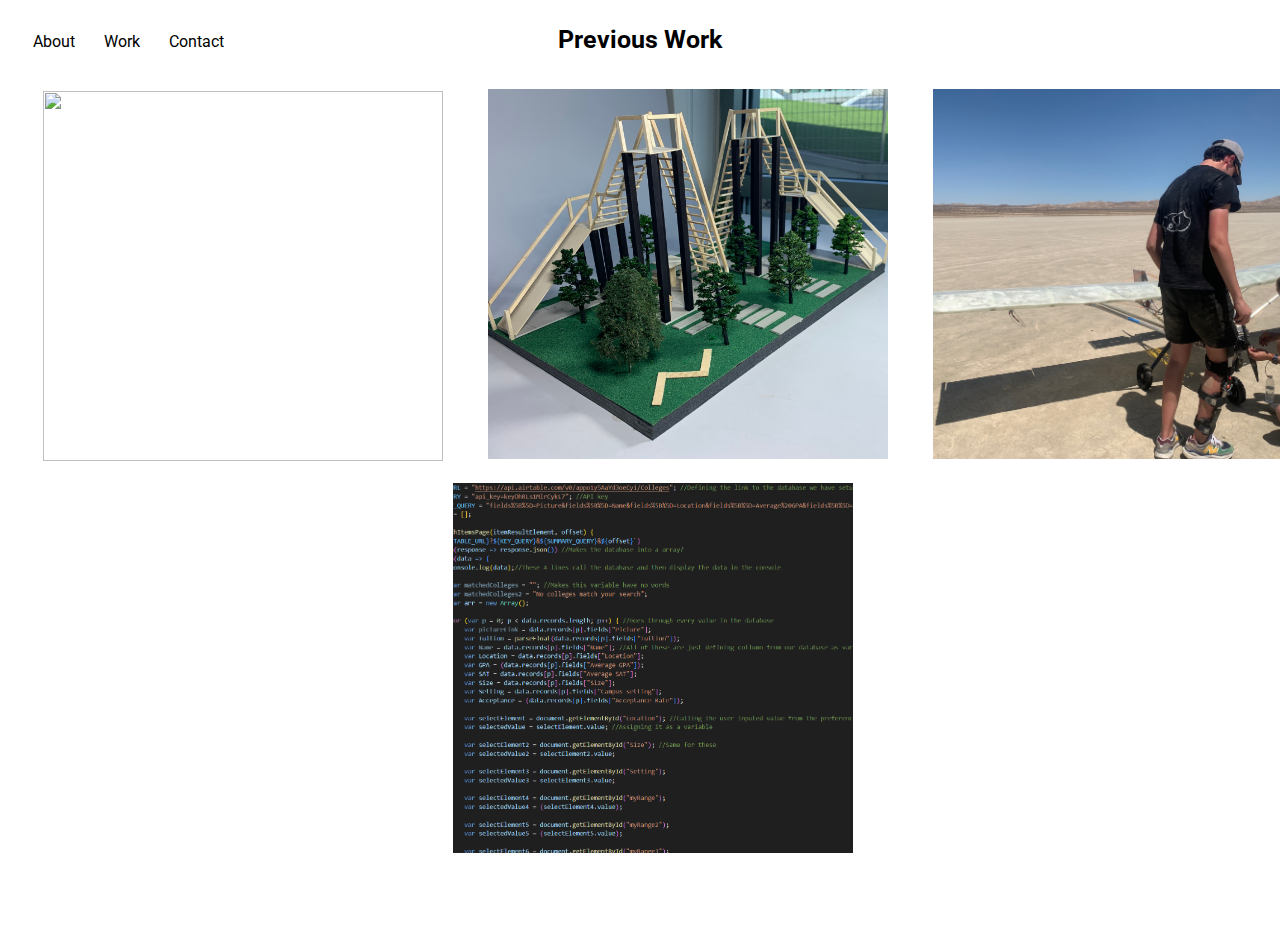
==== index.html @ 19568d02 "Added Portfolio Files" ====
<!DOCTYPE html>
<html lang="en">
<head>
    <meta charset="UTF-8">
    <meta name="author" content="Max Webb">
    <meta name="description" content="Maxwell's portfolio containing many of his extracuricular activities">
    <link rel="stylesheet" href="style.css">
    <link rel="stylesheet" href="wokrpage.css">
    <link href="https://fonts.googleapis.com/css2?family=Roboto&display=swap" rel="stylesheet"> 
</head>
<body>
    <p>Previous Work</p>
    <div class="image-container">
        <a href="electrical.html">
            <div class="container1">
                <img class="image1" src="circuit.png", width:400px> 
                <div class="text1">Flight Computer</div> 
            </div>
        </a>
        <a href="architecture.html">
            <div class="container2">
                <img class="image1" src="Model.jpeg"> 
                <div class="text2">Architecture Model</div>
            </div>
        </a>
        <a href="fabrication.html">
            <div class="container3">
                <img class="image1" src="fabrication.JPG"> 
                <div class="text3">Fabrication Work</div>
            </div>
        </a>
    </div>
    <div class="image-container">
        <a href="programming.html">
            <div class="container4">
                <img class="image1" src="code.png"> 
                <div class="text4">Programming Work</div>
            </div>
        </a>
    </div>
    <div class="menu bar">
        <nav class="menubar">
            <a class="one" href="about.html">About</a>
            <a class="two" href="index.html">Work</a>
            <a class="three" href="contact.html">Contact</a>
        </nav>
        <a href="menus.html">
            <div class="menus">
                <div class="line"></div>
                <div class="line"></div>
                <div class="line"></div>
            </div>
        </a>
    </div>
    <script>
        window.onresize = function() {
            var zoomLevel = window.innerWidth / window.outerWidth;
            document.body.style.zoom = zoomLevel;
        };
    </script>
</body>
</html>
---- style.css ----
nav{
    text-align: center;
    font-family: Roboto, Cambria;
    color: black;
}
body{
    background-color: white;
    font-family: Roboto;
}

.descriptions{
    font-family: Roboto, Cambria;
    color: #333333;
    font-size:15px;
    max-width:800px;
    margin: 0 auto;
    text-align:center;
    margin-bottom:20px;
}

.crop-container {
    width: 600px;
    height: 550px; 
    overflow: hidden;
}

.crop-container img {
    width: 100%;
    height: 100%;
    object-fit: cover;
}

.deepimage{
    display:flex;
    justify-content: center;
    align-items: center;
}

.page-container {
    height: 100%;
    display: grid;
    place-items: center;
    max-width: 800px;
  }

.menus{
    position: absolute;
    top: 30.5px;
    right: 15px;
}

.menus:hover{
    transform:scale(1.1);
}

.line {
    width: 25px;
    height: 2.5px;
    background-color: black;
    margin-bottom: 4px;
    border-radius: 10px;
}

.line:last-child{
    margin-bottom:0;
}

p{
    font-family: Roboto, Cambria;
    color: black;
    font-size: 25px;
    font-weight: Bold;
    text-align: center;
}
html,body{
    height:100%;
}

.menucontainer{
    display: flex;
    align-items: center;
    justify-content: center;
    height: 100vh; 
}

.menupage{
    font-family: Roboto, Cambria;
    color: black;
    font-size: 15px;
    font-weight: Bold;
    margin-bottom: 50px;
    text-align: center;
    list-style: none;
    text-decoration: none;
    position:relative;
}

.close {
    position: absolute;
    right: 15px;
    top: 30.5px;
    width: 32px;
    height: 32px;
    opacity: 1;
}
.close:hover {
    opacity: 1;
    transform: scale(1.1);
}
.close:before, .close:after {
    position: absolute;
    left: 15px;
    content: ' ';
    height: 22px;
    width: 2px;
    background-color:black;
}
.close:before {
    transform: rotate(45deg);
}

.close:after {
    transform: rotate(-45deg);
}

.center{
    display:flex;
    justify-content: center;
    align-items: center;
    height:100vh
}


nav{
    position:absolute;
    top:32px;
    font-family: Roboto;
}

a{
    text-decoration: none;
    color:inherit;
    margin-left: 25px;
}

h1{
    text-align: center;
    font-family: Roboto;
}

@media (min-width: 720px){
    .menus{
        display:none;
    }
}

@media (max-width: 720px){
    .menubar{
        display:none;
    }
}

.contactsheet{
    position: absolute;
    top: 50%;
    left: 50%;
    transform: translate(-50%,-50%);
}
label{
    font-family: Roboto;
    font-size:16px;
    font-weight: 550;
   
}
input{
    width:400px;
    border-color: #555555;
    border-radius: 7px;
    border-style: solid;
    padding:4px;
}
textarea{
    width:400px;
    height:100px;
    resize:none;
    border-color: #555555;
    border-radius: 7px;
    border-style: solid;
    padding:4px;
}
button{
    padding-top:5px;
    padding-bottom:5px;
    padding-left: 10px;
    padding-right: 10px;
    background-color: white;
    border-color: #555555;
    border-style: solid;
    border-radius:10px;
    font-family: Roboto;
    font-size: 16px;
    margin-top:10px;
    font-weight: 550;
}
button:hover{
    scale: 1.02;
}
---- wokrpage.css ----
@media (max-width: 900px) {
    .image-container {
        flex-direction: column;
        align-items: flex-start;
    }
    
    .image-container img {
        margin: 10px 0;
    }
    
    .image-container .text {
        position: static;
        display: block;
        margin-top: 10px;
    }
}

.image1{
    width:400px;
    height:370px;
    clip: rect(0,400px,366.55px,0);     
    object-fit: cover;
    position: relative;
    top: 0;
    left: 0;
    opacity: 1;  /* for demo purpose  */
    display:inline-block;
}

.image1:hover {
    opacity:25%;
}

.image-container {
    display: flex;
    justify-content: center;
    align-items: center;
    margin: 0 auto;
    width: fit-content;
    position: relative; /* Added */
}

.image-container img {
    margin: 10px;
}

.container1{
    position: relative;
    text-align: center;
    color: black;
}
.text1{
    display: none;
    position: absolute;
    top: 50%;
    left: 50%;
    transform: translate(-50%, -50%);
}

.container1:hover .text1 {
    display: block;
}

.container2{
    position: relative;
    text-align: center;
    color: black;
}
.text2{
    display: none;
    position: absolute;
    top: 50%;
    left: 50%;
    transform: translate(-50%, -50%);
}

.container2:hover .text2 {
    display: block;
}

.container3{
    position: relative;
    text-align: center;
    color: black;
}
.text3{
    display: none;
    position: absolute;
    top: 50%;
    left: 50%;
    transform: translate(-50%, -50%);
}

.container3:hover .text3 {
    display: block;
}

.container4{
    position: relative;
    text-align: center;
    color: black;
}
.text4{
    display: none;
    position: absolute;
    top: 50%;
    left: 50%;
    transform: translate(-50%, -50%);
}

.container4:hover .text4 {
    display: block;
}
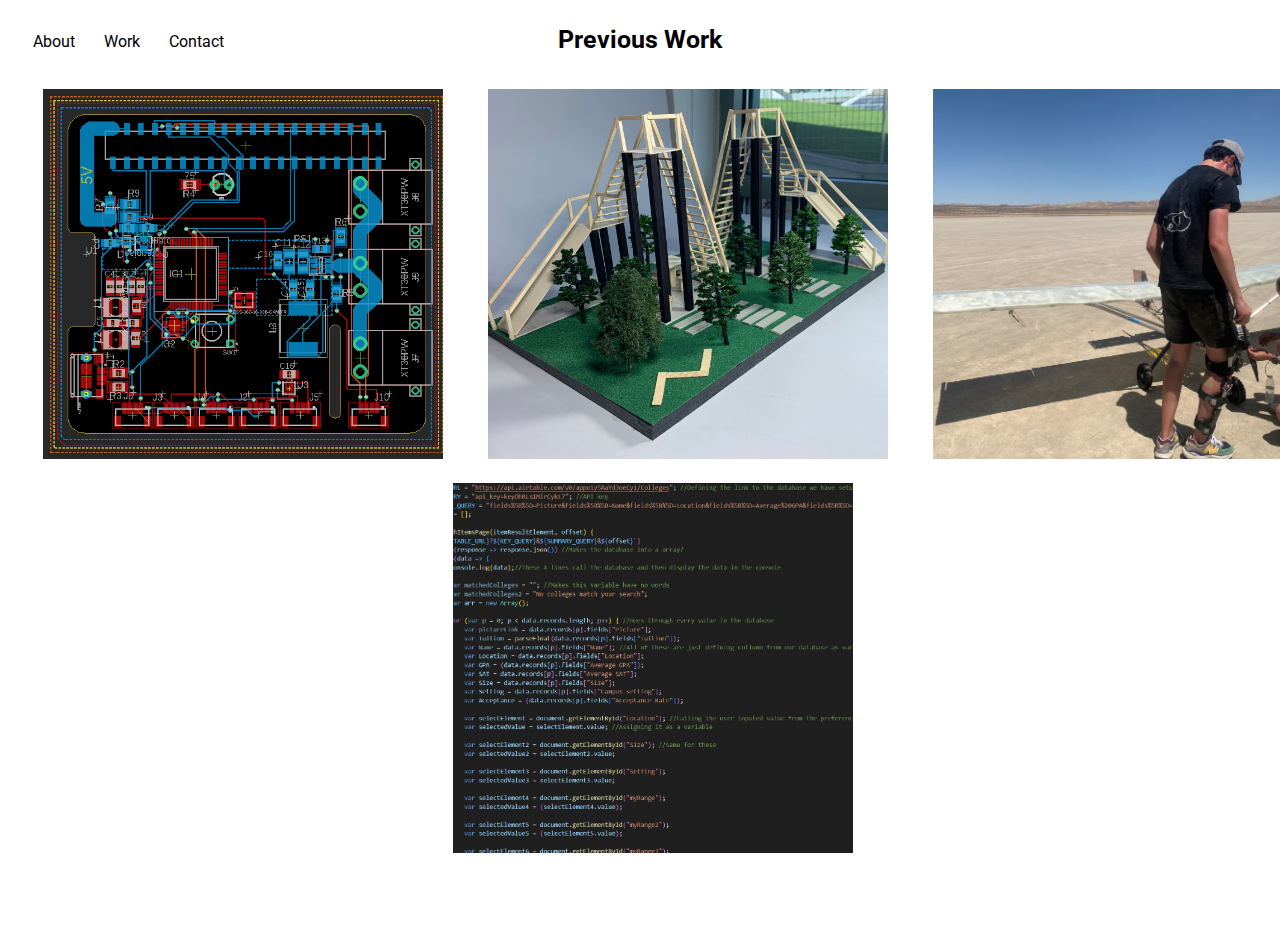
==== commit 5d4feb69: "Fixed electrical work issue not showing" ====
--- a/index.html
+++ b/index.html
@@ -13,7 +13,7 @@
     <div class="image-container">
         <a href="electrical.html">
             <div class="container1">
-                <img class="image1" src="circuit.png", width:400px> 
+                <img class="image1" src="Circuit.png", width:400px> 
                 <div class="text1">Flight Computer</div> 
             </div>
         </a>
@@ -59,4 +59,4 @@
         };
     </script>
 </body>
-</html>+</html>
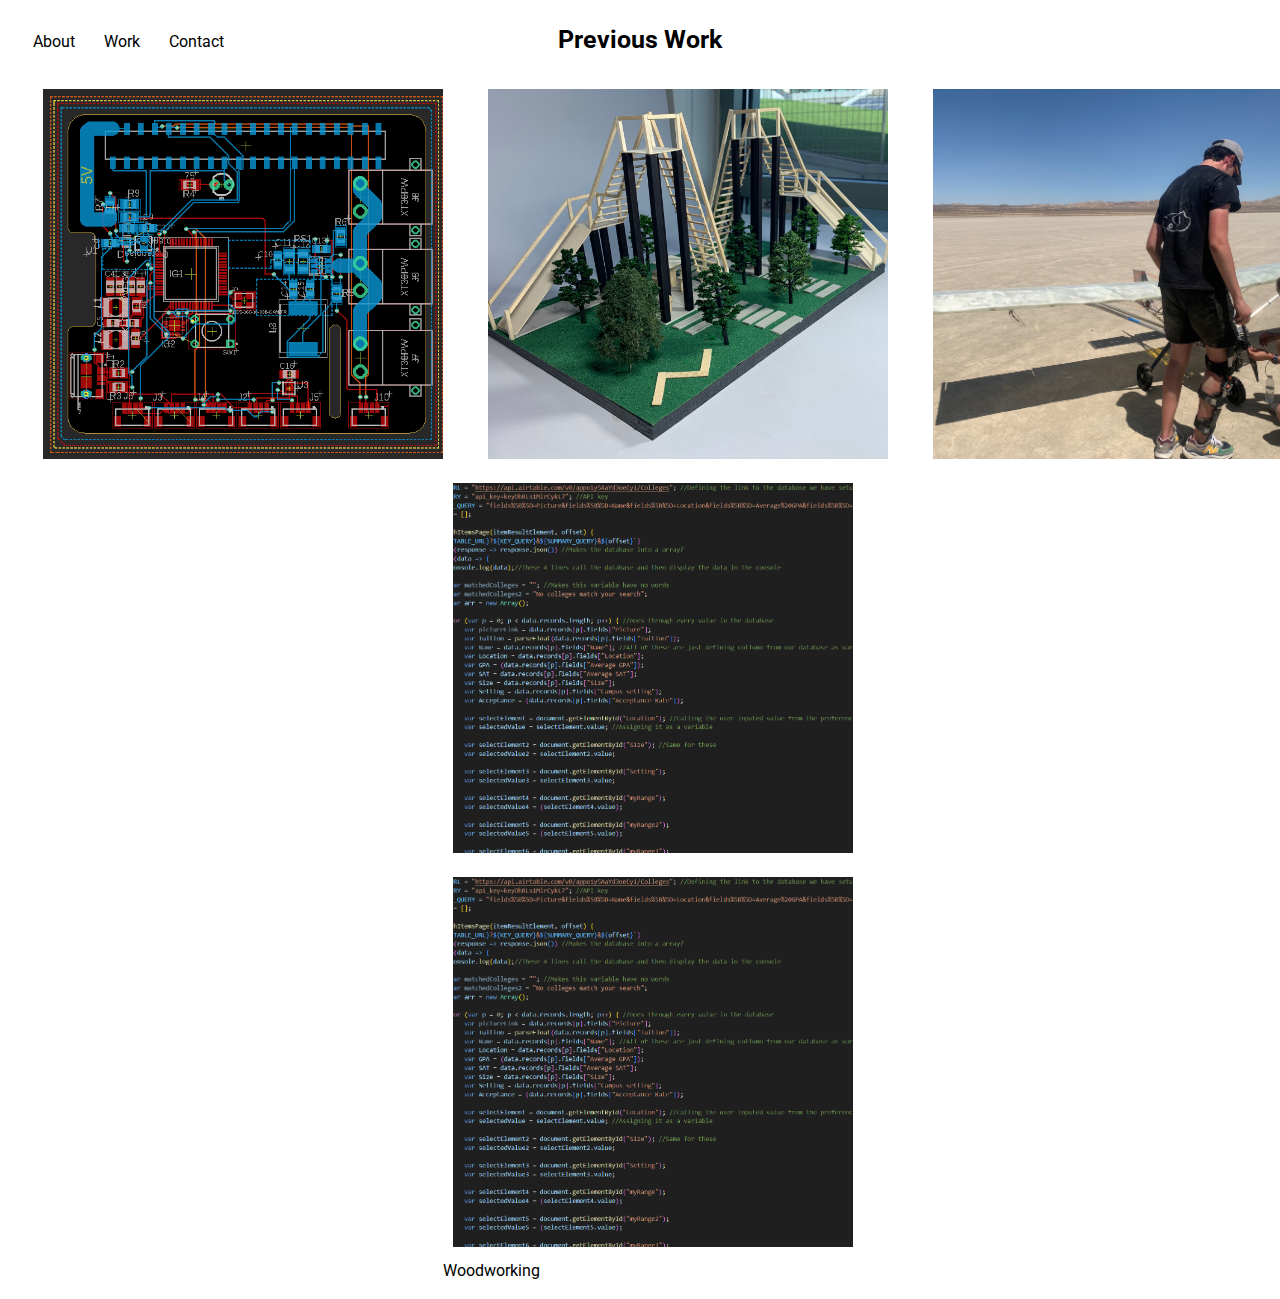
==== commit 1991b6e2: "Added woodworking page" ====
--- a/index.html
+++ b/index.html
@@ -14,7 +14,7 @@
         <a href="electrical.html">
             <div class="container1">
                 <img class="image1" src="Circuit.png", width:400px> 
-                <div class="text1">Flight Computer</div> 
+                <div class="text1">Electrical Work</div> 
             </div>
         </a>
         <a href="architecture.html">
@@ -35,6 +35,14 @@
             <div class="container4">
                 <img class="image1" src="code.png"> 
                 <div class="text4">Programming Work</div>
+            </div>
+        </a>
+    </div>
+        <div class="image-container">
+        <a href="woodworking.html">
+            <div class="container5">
+                <img class="image1" src="code.png"> 
+                <div class="text5">Woodworking</div>
             </div>
         </a>
     </div>
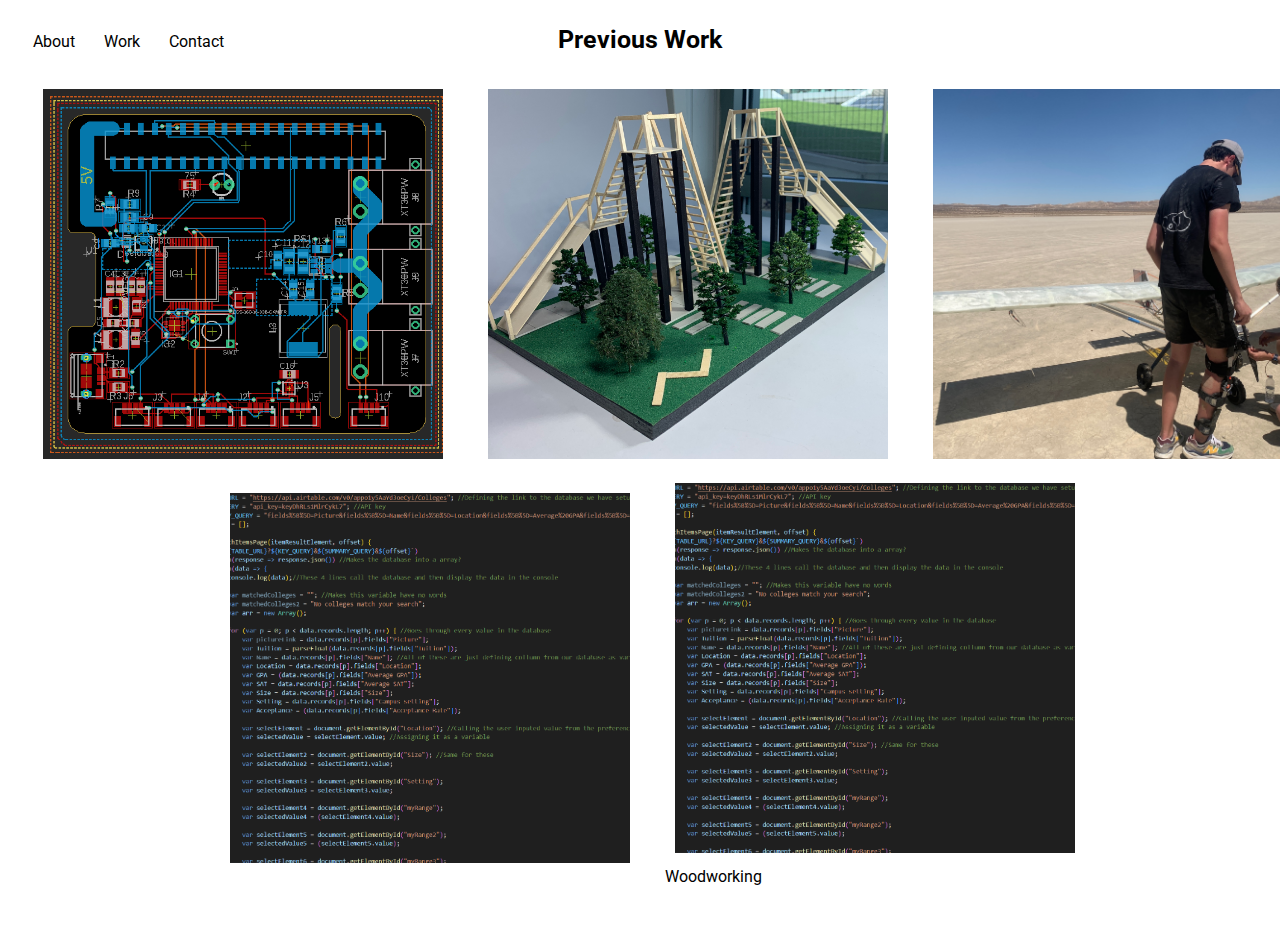
==== commit b35df941: "aligned woodworking image" ====
--- a/index.html
+++ b/index.html
@@ -30,23 +30,21 @@
             </div>
         </a>
     </div>
-    <div class="image-container">
-        <a href="programming.html">
-            <div class="container4">
-                <img class="image1" src="code.png"> 
-                <div class="text4">Programming Work</div>
-            </div>
-        </a>
-    </div>
-        <div class="image-container">
-        <a href="woodworking.html">
-            <div class="container5">
-                <img class="image1" src="code.png"> 
-                <div class="text5">Woodworking</div>
-            </div>
-        </a>
-    </div>
-    <div class="menu bar">
+<div class="image-container">
+    <a href="programming.html">
+        <div class="container4">
+            <img class="image1" src="code.png"> 
+            <div class="text4">Programming Work</div>
+        </div>
+    </a>
+    <a href="woodworking.html">
+        <div class="container5">
+            <img class="image1" src="code.png"> 
+            <div class="text5">Woodworking</div>
+        </div>
+    </a>
+</div>
+   <div class="menu bar">
         <nav class="menubar">
             <a class="one" href="about.html">About</a>
             <a class="two" href="index.html">Work</a>
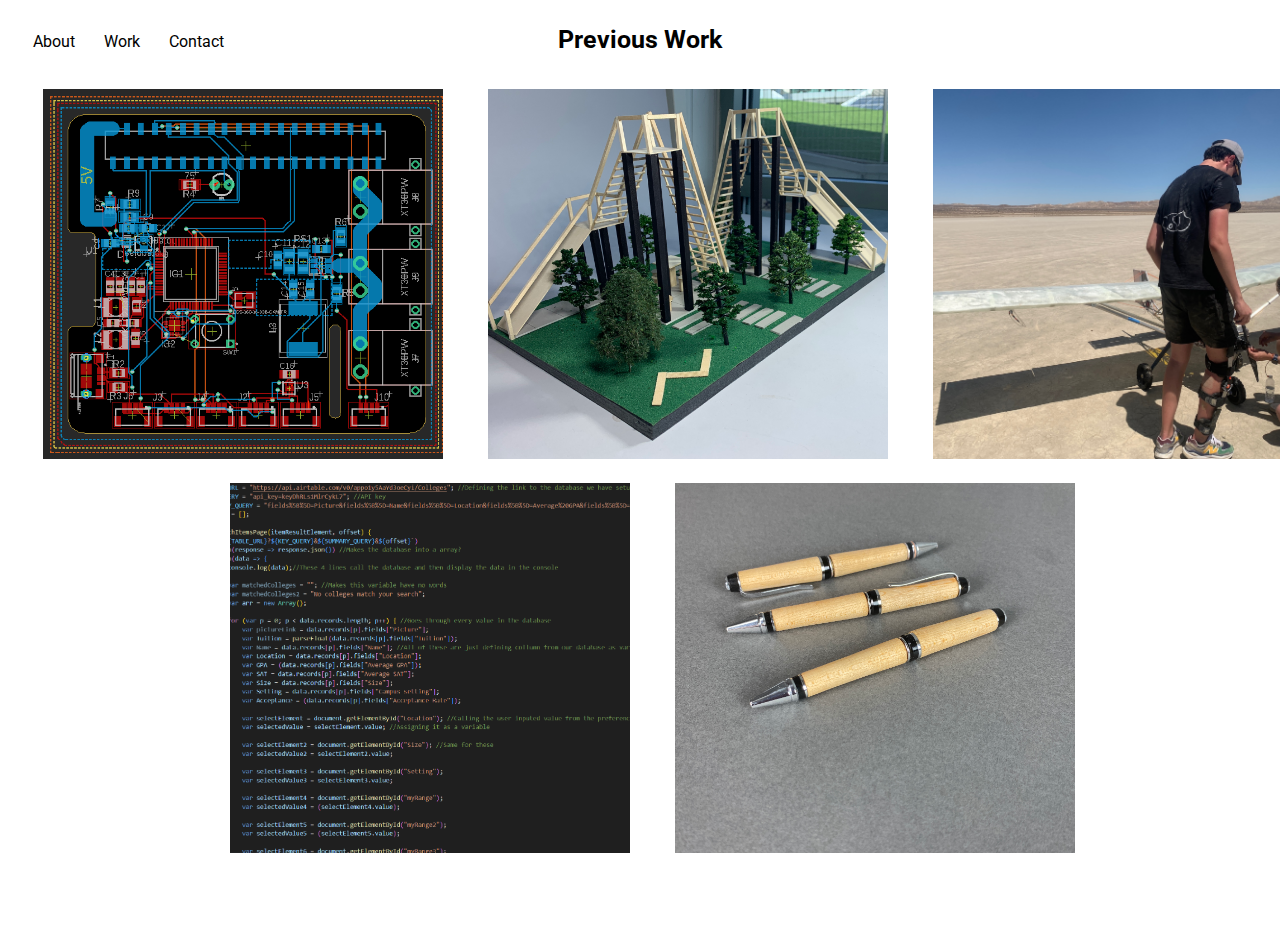
==== commit eb965248: "added woodworking photo to index" ====
--- a/index.html
+++ b/index.html
@@ -39,7 +39,7 @@
     </a>
     <a href="woodworking.html">
         <div class="container5">
-            <img class="image1" src="code.png"> 
+            <img class="image1" src="woodworking1.jpeg"> 
             <div class="text5">Woodworking</div>
         </div>
     </a>
--- a/wokrpage.css
+++ b/wokrpage.css
@@ -110,4 +110,21 @@
 
 .container4:hover .text4 {
     display: block;
-}+}
+
+.container5{
+    position: relative;
+    text-align: center;
+    color: black;
+}
+.text5{
+    display: none;
+    position: absolute;
+    top: 50%;
+    left: 50%;
+    transform: translate(-50%, -50%);
+}
+
+.container5:hover .text5 {
+    display: block;
+}
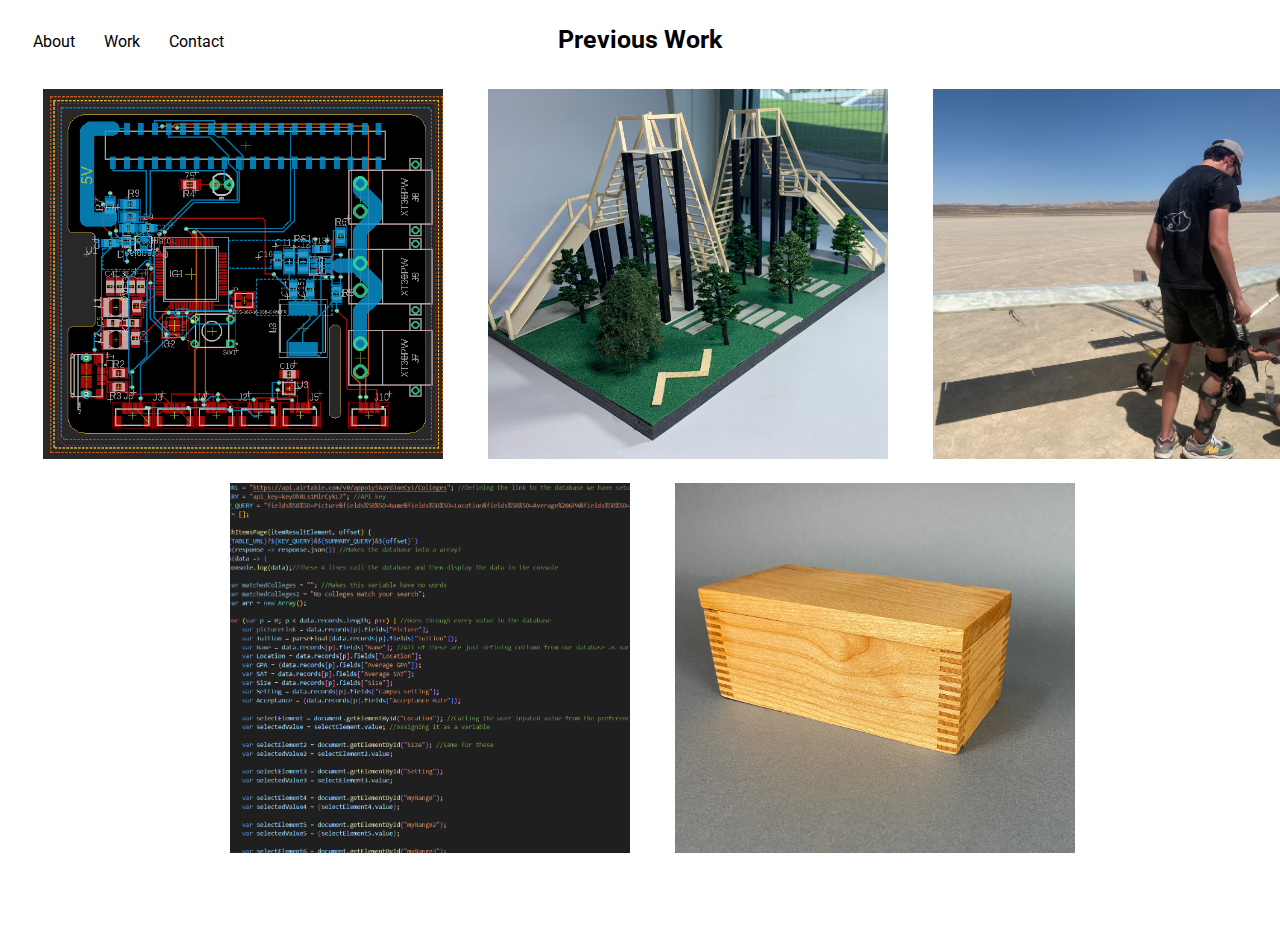
==== commit a835001c: "Changed woodworking image" ====
--- a/index.html
+++ b/index.html
@@ -39,7 +39,7 @@
     </a>
     <a href="woodworking.html">
         <div class="container5">
-            <img class="image1" src="woodworking1.jpeg"> 
+            <img class="image1" src="woodworking2.jpeg"> 
             <div class="text5">Woodworking</div>
         </div>
     </a>
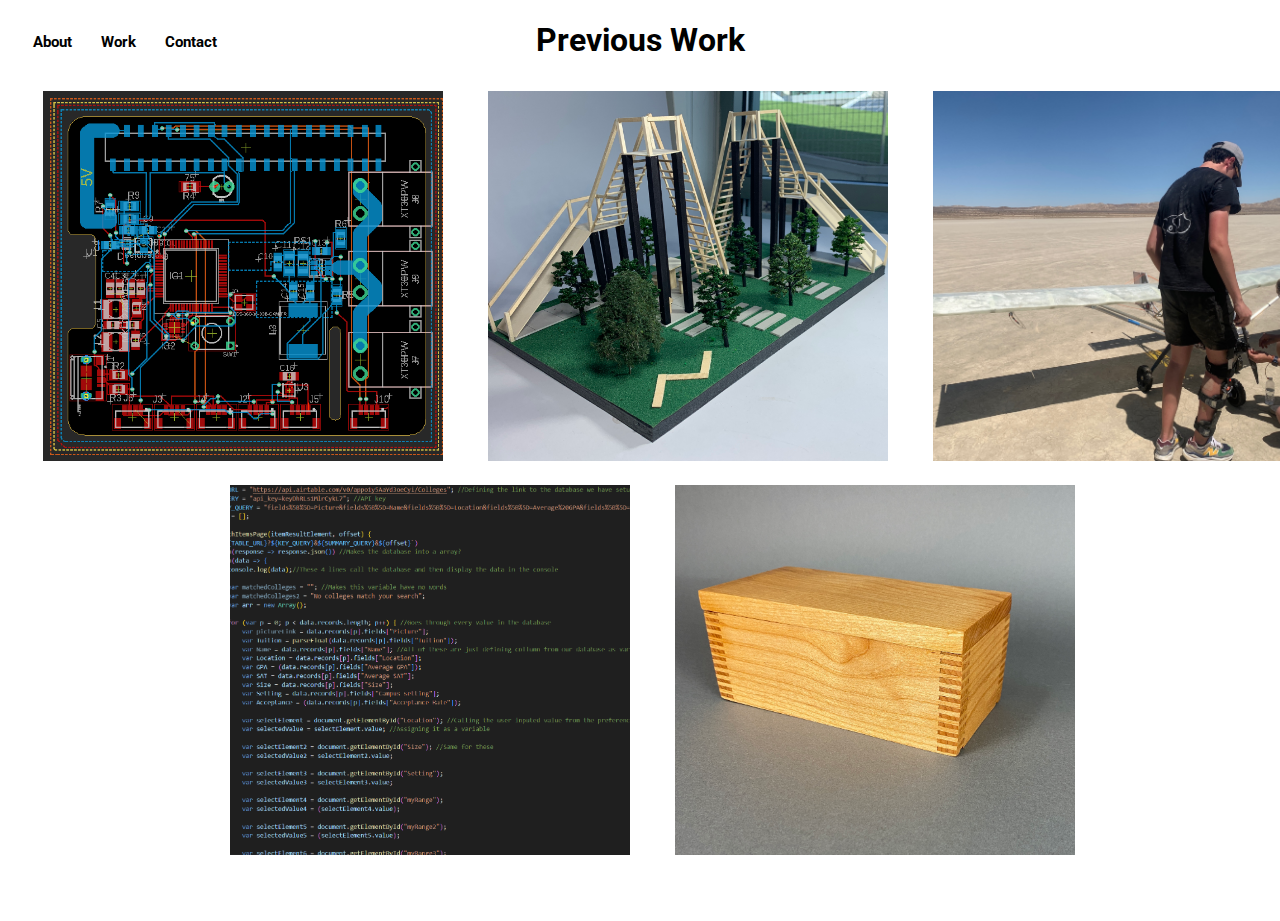
==== commit a1241d82: "added heading" ====
--- a/index.html
+++ b/index.html
@@ -9,7 +9,7 @@
     <link href="https://fonts.googleapis.com/css2?family=Roboto&display=swap" rel="stylesheet"> 
 </head>
 <body>
-    <p>Previous Work</p>
+    <h1>Previous Work</h1>
     <div class="image-container">
         <a href="electrical.html">
             <div class="container1">
--- a/style.css
+++ b/style.css
@@ -1,3 +1,14 @@
+.woodwork-container {
+    display: flex; /* Flexbox layout */
+    justify-content: center; /* Center the images horizontally */
+    gap: 10px; /* Adds some space between the images */
+}
+
+.woodwork-container img {
+    width: 500px; /* Set a fixed width for each image */
+    height: 450px; /* Maintain aspect ratio */
+    object-fit: cover; /* Ensure the image fits within its container */
+}
 
 nav{
     text-align: center;
@@ -9,20 +20,35 @@
     font-family: Roboto;
 }
 
-.descriptions{
+.descriptions a {
+    font-family: Roboto, Cambria !important; /* Using !important to override other rules */
+    color: #333333 !important;
+    font-size: 15px !important;
+    font-weight: Bold !important;
+    text-align: center !important;
+    text-decoration: none; /* Optional: remove underline */
+}
+
+
+.descriptions {
     font-family: Roboto, Cambria;
     color: #333333;
-    font-size:15px;
-    max-width:800px;
+    font-size: 15px;
+    font-weight: Bold !important;
+    max-width: 800px;
     margin: 0 auto;
-    text-align:center;
-    margin-bottom:20px;
-}
+    text-align: center !important;
+    margin-bottom: 20px;
+}
+
 
 .crop-container {
     width: 600px;
     height: 550px; 
     overflow: hidden;
+    display: flex; /* enables flexbox */
+    gap: 10px; /* adds some space between the images */
+    justify-content: center; /* centers the images horizontally */
 }
 
 .crop-container img {
@@ -66,13 +92,24 @@
     margin-bottom:0;
 }
 
-p{
-    font-family: Roboto, Cambria;
-    color: black;
-    font-size: 25px;
+p, a {
+    font-family: Roboto, Cambria; /* Same font for both */
+    font-size: 15px; /* Same font size for both */
     font-weight: Bold;
-    text-align: center;
-}
+    color: #333333;
+    text-align: center;
+    text-decoration: none; /* Optional: removes underline from links */
+}
+
+
+/* Specific style for the <a> links in descriptioncontain to center them */
+.descriptioncontain .bottom-links a {
+    display: block;
+    margin: 0 auto;
+}
+
+
+
 html,body{
     height:100%;
 }
